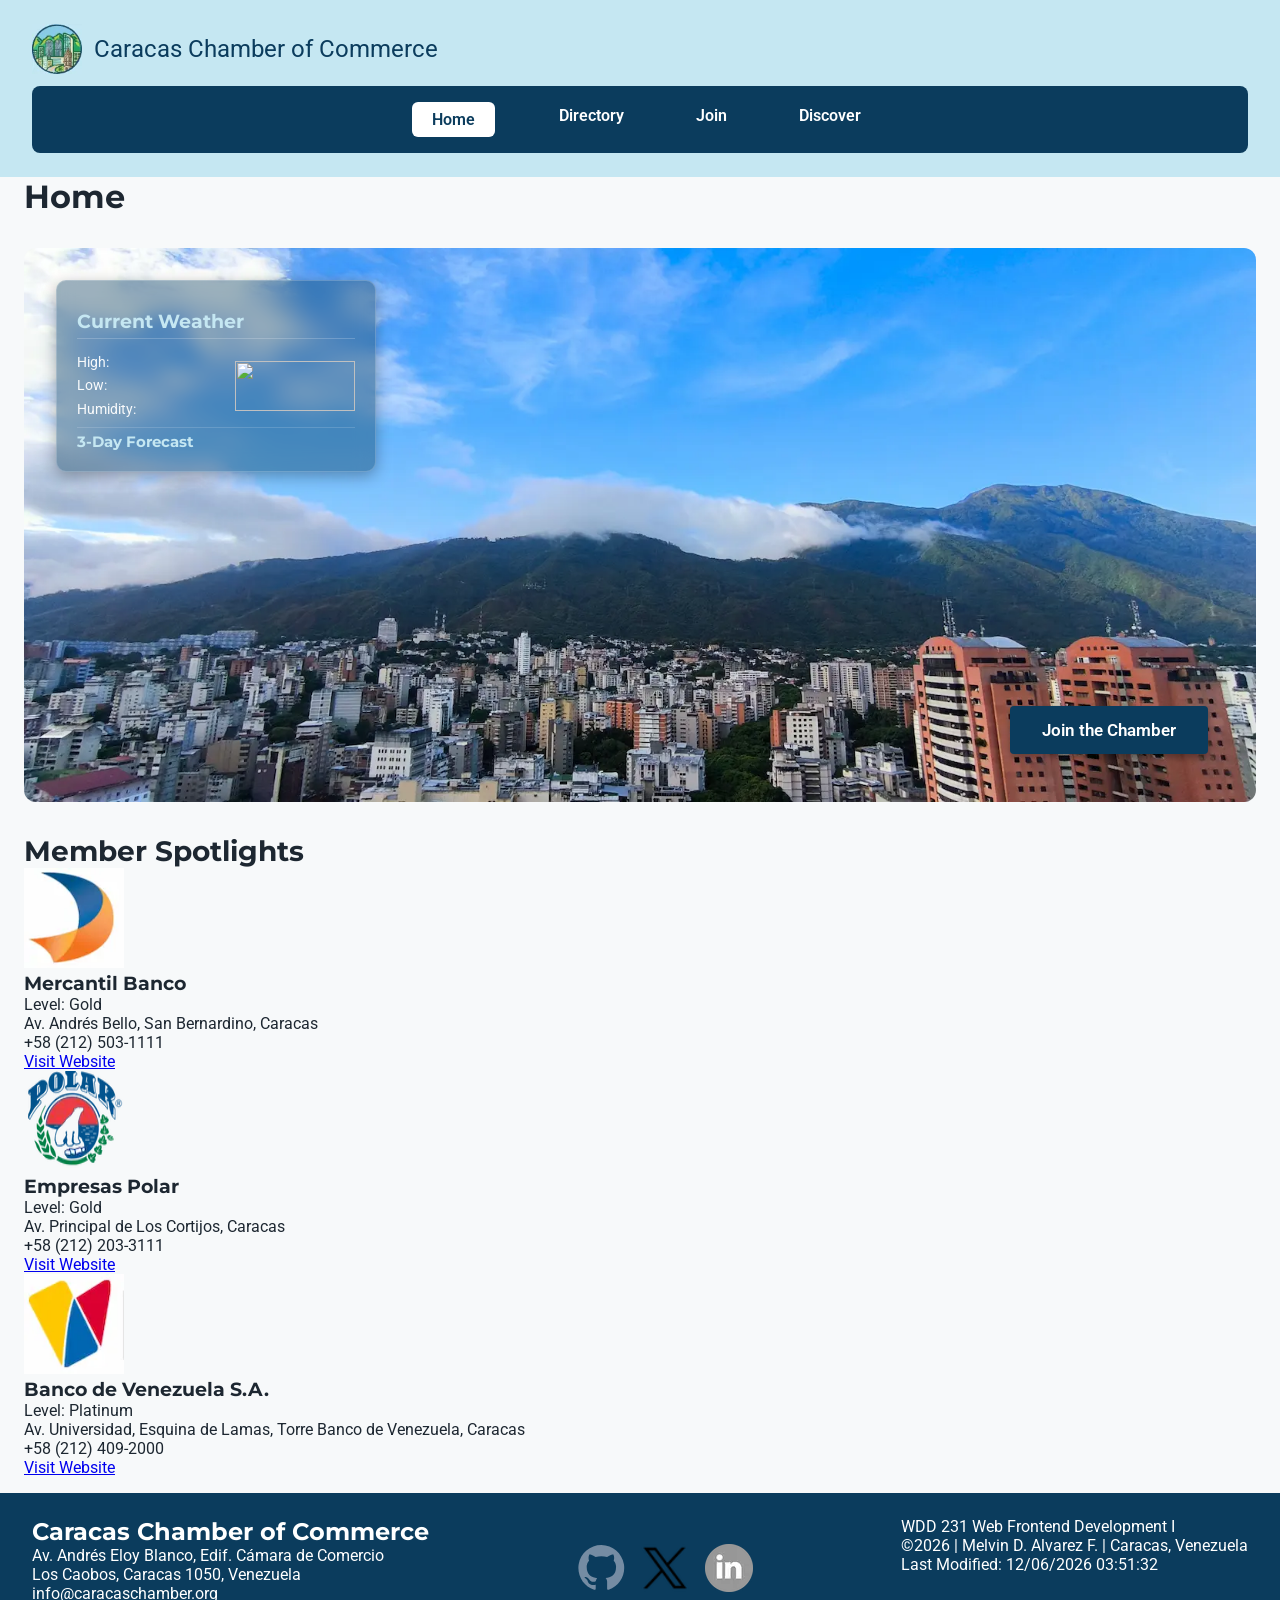
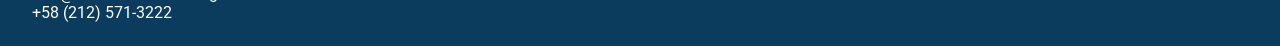
==== chamber/index.html @ e519d5f8 "Creating Members Spotlight." ====
<!DOCTYPE html>
<html lang="en">
<head>
  <meta charset="UTF-8">
  <meta name="viewport" content="width=device-width, initial-scale=1.0">
  <title>Caracas Chamber of Commerce - Home | Caracas, Venezuela</title>
  <meta name="description" content="Home page of the Caracas Chamber of Commerce.">
  <meta name="author" content="Melvin David Alvarez Fernandez">
  <link rel="stylesheet" href="styles/styles.css">
  <link rel="stylesheet" href="styles/styles-large.css">
  <link rel="preconnect" href="https://fonts.googleapis.com">
  <link rel="preconnect" href="https://fonts.gstatic.com" crossorigin>
  <link href="https://fonts.googleapis.com/css2?family=Montserrat:wght@400;600;700&family=Roboto:wght@400;500&display=swap" rel="stylesheet">
  <link rel="icon" type="image/svg+xml" href="images/favicon.webp">
  <script src="scripts/getdates.js" defer></script>
  <script src="scripts/navigation.js" defer></script>
  <script src="scripts/weather.js" defer></script>
  <script src="scripts/spotlights.js" defer></script>
  <meta property="og:title" content="Caracas Chamber of Commerce - Home">
  <meta property="og:type" content="website">
  <meta property="og:image" content="https://melnekoman.github.io/wdd231/chamber/images/caracas-og.jpg">
  <meta property="og:image:alt" content="Reference logo of the Caracas Chamber of Commerce">
  <meta property="og:url" content="https://melnekoman.github.io/wdd231/chamber/index.html">
  <meta property="og:description" content="Welcome to the Caracas Chamber of Commerce home page.">
</head>
<body>
  <header>
    <div class="header-logo">
      <img src="images/favicon.webp" alt="Caracas Chamber Logo" width="50" height="50">
      <p class="site-title">Caracas Chamber of Commerce</p>
    </div>
    <div class="header-controls">
      <button id="hamburger-menu" aria-label="Toggle Navigation Menu"></button>
    </div>
    <nav id="primary-nav">
      <ul>
        <li><a href="index.html" class="active">Home</a></li>
        <li><a href="directory.html">Directory</a></li>
        <li><a href="join.html">Join</a></li>
        <li><a href="discover.html">Discover</a></li>
      </ul>
    </nav>
  </header>

  <main>
    <h1>Home</h1>
    <section class="hero">
      <picture>
        <source media="(max-width: 768px)" srcset="images/hero-mobile.webp">
        <img src="images/hero-desktop.webp" alt="Panoramic view of Caracas city" width="1600" height="720" loading="eager" fetchpriority="high">
      </picture>

      <div class="weather-card">
        <h2>Current Weather</h2>
        <div class="weather-main-info">
          <p class="weather-temp-desc"><span id="current-temp"></span> <span id="weather-desc"></span></p>
          
          <div class="weather-row">
            <div class="weather-details">
              <p>High: <span id="high-temp"></span></p>
              <p>Low: <span id="low-temp"></span></p>
              <p>Humidity: <span id="humidity"></span></p>
            </div>
            <img id="weather-icon" src="" alt="" width="48" height="48">
          </div>
        </div>
        <div class="forecast">
          <h3>3-Day Forecast</h3>
          <div id="forecast-container"></div>
        </div>
      </div>

      <a href="join.html" class="cta-button">Join the Chamber</a>
    </section>

    <section class="spotlights-section">
      <h2>Member Spotlights</h2>
      <div id="spotlights"></div>
    </section>
  </main>

  <footer>
    <div class="footer-info">
      <h2>Caracas Chamber of Commerce</h2>
      <p>Av. Andrés Eloy Blanco, Edif. Cámara de Comercio</p>
      <p>Los Caobos, Caracas 1050, Venezuela</p>
      <p>info@caracaschamber.org</p>
      <p>+58 (212) 571-3222</p>
    </div>
    <div class="footer-social">
      <a href="https://melnekoman.github.io/wdd231" target="_blank" aria-label="GitHub"><img src="images/github.svg" alt="GitHub"></a>
      <a href="https://x.com/melnekoman" target="_blank" aria-label="X"><img src="images/xlogo.webp" alt="Twitter/X"></a>
      <a href="https://www.linkedin.com/in/melnekoman" target="_blank" aria-label="LinkedIn"><img src="images/linkedin.webp" alt="LinkedIn"></a>
    </div>
    <div class="footer-meta">
      <p>WDD 231 Web Frontend Development I</p>
      <p>
      &copy;<span id="currentyear"></span> | Melvin D. Alvarez F. | Caracas, Venezuela
      </p>
    <p id="lastModified"></p>
    </div>
  </footer>
</body>
</html>
---- chamber/styles/styles.css ----
:root {
  --primary-color: #0b3c5d;
  --secondary-color: #328cc1;
  --accent-color: #c5e7f2;
  --background-color: #f7f9fa;
  --card-background: #ffffff;
  --text-color: #1d2731;
  --border-color: #d1d5db;
  --heading-font: 'Montserrat', sans-serif;
  --body-font: 'Roboto', sans-serif;
}

* {
  margin: 0;
  padding: 0;
  box-sizing: border-box;
}

body {
  font-family: var(--body-font);
  background-color: var(--background-color);
  color: var(--text-color);
}

h1, h2, h3 {
  font-family: var(--heading-font);
}

.site-title {
  font-size: 1.5rem;
}

header {
  background-color: var(--accent-color);
  color: var(--primary-color);
  padding: 1rem;
  display: flex;
  flex-wrap: wrap;
  align-items: center;
  justify-content: space-between;
  width: 100%;
  position: relative;
}

.header-logo {
  display: flex;
  align-items: center;
  gap: 0.75rem;
}

.header-logo h1 {
  font-size: 1.1rem;
  margin: 0;
  color: var(--primary-color);
}

#hamburger-menu {
  background: var(--card-background);
  border: 1px solid var(--border-color);
  color: var(--primary-color);
  font-size: 1.5rem;
  cursor: pointer;
  padding: 0.25rem 0.5rem;
  position: absolute;
  top: 1rem;
  right: 1rem;
  border-radius: 5px;
  box-shadow: 0 2px 5px rgba(0, 0, 0, 0.1);
  transition: background-color 0.3s ease, transform 0.2s ease;
}

#hamburger-menu:hover {
  background-color: var(--accent-color);
}

#hamburger-menu::before {
  content: "☰";
}

#hamburger-menu.open::before {
  content: "❌";
}

nav {
  display: none;
  flex-direction: column;
  width: 100%;
  background-color: var(--primary-color);
  margin-top: 0.75rem;
  border-radius: 8px;
  overflow: hidden;
}

nav.open {
  display: flex;
}

nav ul {
  list-style: none;
  padding: 0;
  margin: 0;
  width: 100%;
}

nav li a {
  display: block;
  color: var(--card-background);
  text-decoration: none;
  padding: 0.85rem 1rem;
  text-align: center;
  font-weight: 600;
  border-top: 1px solid rgba(255, 255, 255, 0.1);
  transition: background-color 0.3s ease, color 0.3s ease;
}

nav li a.active, 
nav li a:hover {
  background-color: var(--secondary-color);
  color: var(--card-background);
  margin: 0.25rem 0.75rem;
  border-radius: 6px;
}

main {
  padding: 1rem;
  max-width: 1200px;
  margin: 0 auto;
}

main h2 {
  font-size: 1.75rem;
  margin-top: 0.5rem;
}

.view-toggle {
  display: flex;
  justify-content: center;
  gap: 0.5rem;
  margin-bottom: 1.5rem;
  margin-top: 1rem;
}

.view-toggle button {
  padding: 0.5rem 1.5rem;
  font-size: 1rem;
  font-weight: bold;
  border: 1px solid var(--primary-color);
  background-color: var(--card-background);
  color: var(--primary-color);
  cursor: pointer;
  border-radius: 4px;
}

.view-toggle button.active-view {
  background-color: var(--primary-color);
  color: var(--card-background);
}

.grid-layout {
  display: grid;
  grid-template-columns: 1fr;
  gap: 1rem;
}

.grid-layout .member-card {
  background-color: var(--card-background);
  border: 1px solid var(--border-color);
  border-radius: 8px;
  padding: 1rem;
  display: flex;
  flex-direction: column;
  align-items: center;
  text-align: center;
}

.grid-layout .member-header {
  width: 100%;
  background-color: var(--accent-color);
  padding: 0.5rem;
  border-radius: 4px;
  margin-bottom: 1rem;
}

.grid-layout .member-header h3 {
  margin: 0;
  color: var(--primary-color);
}

.grid-layout .member-header p {
  margin: 0.25rem 0 0 0;
  font-size: 0.85rem;
  font-style: italic;
}

.grid-layout .member-body {
  display: flex;
  flex-direction: column;
  align-items: center;
  gap: 1rem;
  width: 100%;
}

.grid-layout .member-body img {
  width: 100px;
  height: 100px;
  object-fit: contain;
}

.grid-layout .member-details {
  font-size: 0.9rem;
  line-height: 1.4;
}

.list-layout {
  display: flex;
  flex-direction: column;
  gap: 0.5rem;
}

.list-layout .member-card {
  background-color: var(--card-background);
  border: 1px solid var(--border-color);
  padding: 0.75rem 1rem;
  display: grid;
  grid-template-columns: 1fr;
  gap: 0.25rem;
}

.list-layout .member-card img, 
.list-layout .member-header p {
  display: none;
}

.list-layout .member-header h3 {
  margin: 0 0 0.25rem 0;
  font-size: 1.1rem;
  color: var(--primary-color);
}

.hero {
  position: relative;
  width: 100%;
  max-height: 70vh;
  overflow: hidden;
  display: flex;
  justify-content: center;
  align-items: center;
}

.hero picture {
  width: 100%;
  height: 100%;
}

.hero img {
  width: 100%;
  height: auto;
  max-height: 70vh;
  object-fit: cover;
  display: block;
}

.hero .weather-card {
  position: absolute;
  top: 0.75rem;
  left: 0.75rem;
  right: 0.75rem;
  background: rgba(11, 60, 93, 0.4);
  backdrop-filter: blur(8px);
  -webkit-backdrop-filter: blur(8px);
  border: 1px solid rgba(255, 255, 255, 0.2);
  border-radius: 8px;
  padding: 0.75rem;
  color: var(--card-background);
  box-shadow: 0 4px 10px rgba(0, 0, 0, 0.3);
}

.hero .weather-card h2 {
  font-size: 0.95rem;
  margin-bottom: 0.3rem;
  border-bottom: 1px solid rgba(255, 255, 255, 0.2);
  padding-bottom: 0.2rem;
  color: var(--accent-color);
}

.weather-main-info {
  display: flex;
  flex-direction: column;
  gap: 0.3rem;
}

.weather-temp-desc {
  font-size: 0.95rem;
  font-weight: 600;
  margin: 0;
  color: #ffffff;
}

.weather-row {
  display: flex;
  justify-content: space-between;
  align-items: center;
}

.weather-details {
  display: flex;
  flex-direction: column;
  gap: 0.1rem;
}

.weather-details p {
  margin: 0;
  font-size: 1rem;
  opacity: 0.95;
}

#weather-icon {
  width: 120px;
  height: 50px;
  margin: 0;
}

.forecast h3 {
  font-size: 0.95rem;
  margin-top: 0.4rem;
  border-top: 1px solid rgba(255, 255, 255, 0.15);
  padding-top: 0.25rem;
  color: var(--accent-color);
}

#forecast-container p {
  font-size: 1rem;
  margin: 0.10rem 0;
}

.hero .cta-button {
  position: absolute;
  bottom: 0.75rem;
  left: 50%;
  transform: translateX(-50%);
  padding: 0.5rem 1rem;
  font-size: 0.85rem;
  white-space: nowrap;
}

.cta-button {
  position: absolute;
  bottom: 2rem;
  background-color: var(--primary-color);
  color:var(--card-background);
  padding: 0.8rem 1.5rem;
  border-radius: 4px;
  font-weight: 600;
  text-decoration: none;
  box-shadow: 0 4px 6px rgba(0, 0, 0, 0.3);
  transition: background-color 0.3s ease;
}

.cta-button:hover {
  background-color: var(--primary-color);
}

footer {
  min-height: auto;
  background-color: var(--primary-color);
  color: var(--card-background);
  padding: 1.25rem 1rem;
  display: flex;
  flex-direction: column;
  gap: 1rem;
  text-align: center;
}

.footer-social {
  display: flex;
  justify-content: center;
  gap: 1rem;
}

.footer-social img {
  width: 48px;
  height: 48px;
}
---- chamber/styles/styles-large.css ----
@media screen and (min-width: 64em) {

  main {
    max-width: 100%;
    margin: 0 auto;
    padding: 0 1.5rem;
  }

  header {
    display: flex;
    justify-content: space-between;
    align-items: center;
    padding: 1.5rem 2rem;
  }

  #hamburger-menu {
    display: none;
  }

  nav {
    display: block;
    width: 100%;
    background-color: var(--primary-color);
  }

  nav ul {
    display: flex;
    justify-content: center;
    gap: 2rem;
    margin: 0;
    padding: 0.75rem 0;
  }

  nav li a {
    border-top: none;
    border-radius: 4px;
    padding: 0.5rem 1.25rem;
    color: var(--card-background);
  }

  nav li a.active, nav li a:hover {
    background-color: var(--card-background);
    color: var(--primary-color);
    margin: 0.25rem 0.75rem;
    border-radius: 6px;
}

  .hero {
    position: relative;
    width: 100%;
    max-width: 100%;
    margin: 2rem auto;
    border-radius: 12px;
    overflow: hidden;
    max-height: 75vh;
  }
  
  .hero picture, .hero img {
    width: 100%;
    height: 100%;
    object-fit: cover;
    max-height: 75vh;
  }

  .hero .weather-card {
    position: absolute;
    top: 2rem;
    left: 2rem;
    right: auto;
    background: rgba(11, 60, 93, 0.4);
    backdrop-filter: blur(10px);
    -webkit-backdrop-filter: blur(10px);
    border: 1px solid rgba(255, 255, 255, 0.2);
    border-radius: 10px;
    padding: 1.25rem;
    color: var(--card-background);
    width: 320px;
    box-shadow: 0 4px 15px rgba(0, 0, 0, 0.3);
  }

  .hero .weather-card h2 {
    font-size: 1.2rem;
    margin-bottom: 0.5rem;
    border-bottom: 1px solid rgba(255, 255, 255, 0.2);
    padding-bottom: 0.3rem;
    color: var(--accent-color);
  }

  .weather-content {
    display: flex;
    align-items: center;
    gap: 1rem;
  }

  .weather-details p {
    margin: 0.15rem 0;
    font-size: 0.9rem;
  }

  #current-temp {
    font-size: 1.5rem;
    font-weight: bold;
  }

  .hero .cta-button {
    bottom: 3rem;
    right: 3rem;
    left: auto;
    transform: none;
    padding: 0.9rem 2rem;
    font-size: 1.05rem;
  }
  
  .cta-button {
    bottom: 3rem;
    padding: 1rem 2rem;
    font-size: 1.1rem;
  }

  .grid-layout {
    grid-template-columns: repeat(3, 1fr);
  }

  .grid-layout .member-body {
    flex-direction: row;
    text-align: left;
  }

  .list-layout .member-card {
    grid-template-columns: 2fr 3fr 2fr 2fr;
    align-items: center;
  }

  .home-content-container {
    max-width: 1200px;
    margin: 0 auto;
    padding: 0 1.5rem;
  }

  footer {
    flex-direction: row;
    justify-content: space-between;
    text-align: left;
    padding: 1.5rem 2rem;
    margin-top: 1rem;
  }

  .footer-social {
    align-items: center;
  }
}
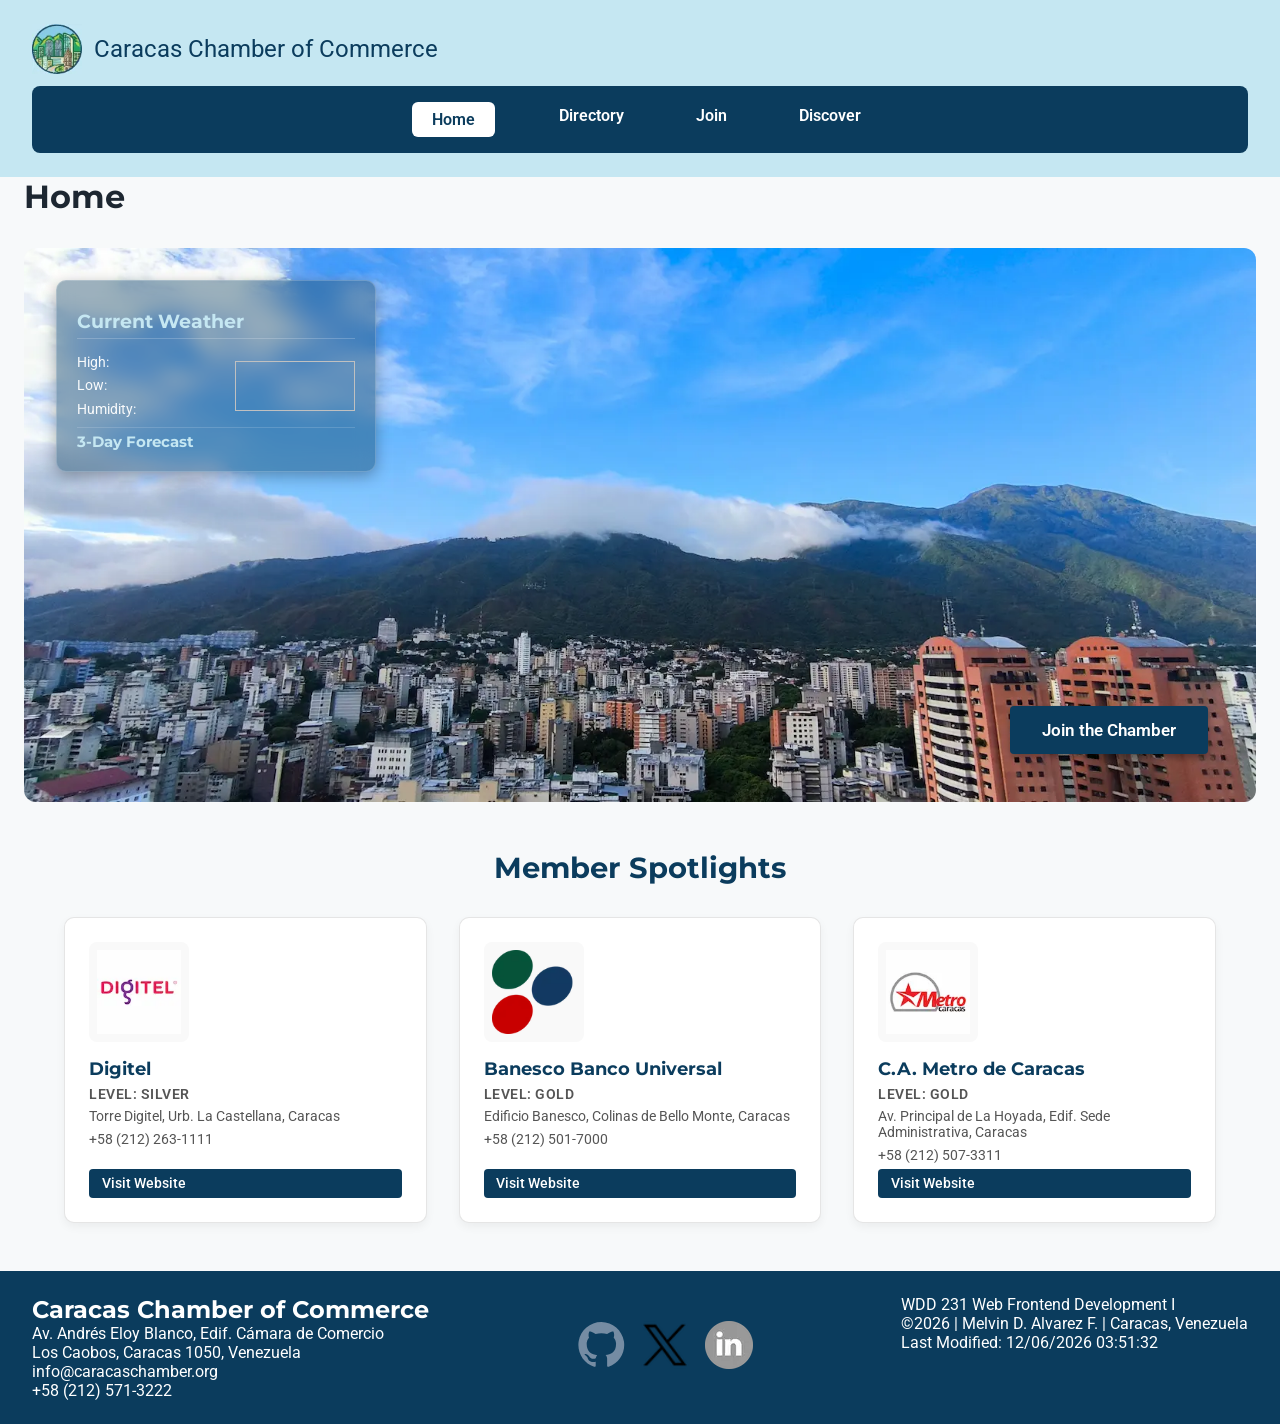
==== commit 1ca7d882: "Minimal changes" ====
--- a/chamber/index.html
+++ b/chamber/index.html
@@ -61,7 +61,7 @@
               <p>Low: <span id="low-temp"></span></p>
               <p>Humidity: <span id="humidity"></span></p>
             </div>
-            <img id="weather-icon" src="" alt="" width="48" height="48">
+            <img id="weather-icon" width="48" height="48">
           </div>
         </div>
         <div class="forecast">
--- a/chamber/styles/styles.css
+++ b/chamber/styles/styles.css
@@ -333,6 +333,98 @@
   margin: 0.10rem 0;
 }
 
+.spotlights-section {
+  margin: 2rem 1rem;
+  padding: 1rem 0;
+}
+
+.spotlights-section h2 {
+  text-align: center;
+  font-size: 1.4rem;
+  color: var(--primary-color);
+  margin-bottom: 1.25rem;
+}
+
+#spotlights {
+  display: flex;
+  flex-direction: column;
+  gap: 1.25rem;
+}
+
+.spotlight-card {
+  background: var(--card-background);
+  border: 1px solid rgba(0, 0, 0, 0.1);
+  border-radius: 10px;
+  padding: 1.25rem;
+  box-shadow: 0 4px 10px rgba(0, 0, 0, 0.05);
+  display: flex;
+  flex-direction: column;
+  align-items: center;
+  text-align: center;
+  transition: transform 0.2s ease, box-shadow 0.2s ease;
+}
+
+.spotlight-card:hover {
+  transform: translateY(-3px);
+  box-shadow: 0 6px 15px rgba(0, 0, 0, 0.1);
+}
+
+.spotlight-card img {
+  width: 90px;
+  height: 90px;
+  object-fit: contain;
+  margin-bottom: 1rem;
+  padding: 0.5rem;
+  background: #f9f9f9;
+  border-radius: 8px;
+}
+
+/* Card Info */
+.spotlight-info {
+  display: flex;
+  flex-direction: column;
+  gap: 0.4rem;
+  width: 100%;
+}
+
+.spotlight-info h3 {
+  font-size: 1.1rem;
+  color: var(--primary-color);
+  margin: 0;
+}
+
+.membership-badge {
+  font-size: 0.8rem;
+  font-weight: 600;
+  color: var(--accent-color);
+  text-transform: uppercase;
+  letter-spacing: 0.5px;
+  margin: 0;
+}
+
+.spotlight-info p {
+  font-size: 0.85rem;
+  color: #555;
+  margin: 0;
+}
+
+.spotlight-info a {
+  margin-top: 0.5rem;
+  display: inline-block;
+  padding: 0.4rem 0.8rem;
+  background-color: var(--primary-color);
+  color: var(--card-background);
+  border-radius: 4px;
+  text-decoration: none;
+  font-size: 0.85rem;
+  font-weight: 500;
+  transition: background-color 0.2s ease;
+}
+
+.spotlight-info a:hover {
+  background-color: var(--accent-color);
+}
+
 .hero .cta-button {
   position: absolute;
   bottom: 0.75rem;
--- a/chamber/styles/styles-large.css
+++ b/chamber/styles/styles-large.css
@@ -43,7 +43,7 @@
     color: var(--primary-color);
     margin: 0.25rem 0.75rem;
     border-radius: 6px;
-}
+  }
 
   .hero {
     position: relative;
@@ -137,6 +137,47 @@
     padding: 0 1.5rem;
   }
 
+  .spotlights-section {
+    max-width: 1200px;
+    margin: 3rem auto;
+    padding: 0 1.5rem;
+  }
+
+  .spotlights-section h2 {
+    font-size: 1.8rem;
+    margin-bottom: 2rem;
+  }
+
+
+  #spotlights {
+    display: grid;
+    grid-template-columns: repeat(3, 1fr);
+    gap: 2rem;
+  }
+
+  .spotlight-card {
+    display: flex;
+    flex-direction: column;
+    align-items: flex-start;
+    text-align: left;
+    padding: 1.5rem;
+  }
+
+  .spotlight-info {
+  display: flex;
+  flex-direction: column;
+  flex-grow: 1;
+}
+
+.spotlight-info a {
+  margin-top: auto;
+}
+
+  .spotlight-card img {
+    width: 100px;
+    height: 100px;
+  }
+
   footer {
     flex-direction: row;
     justify-content: space-between;
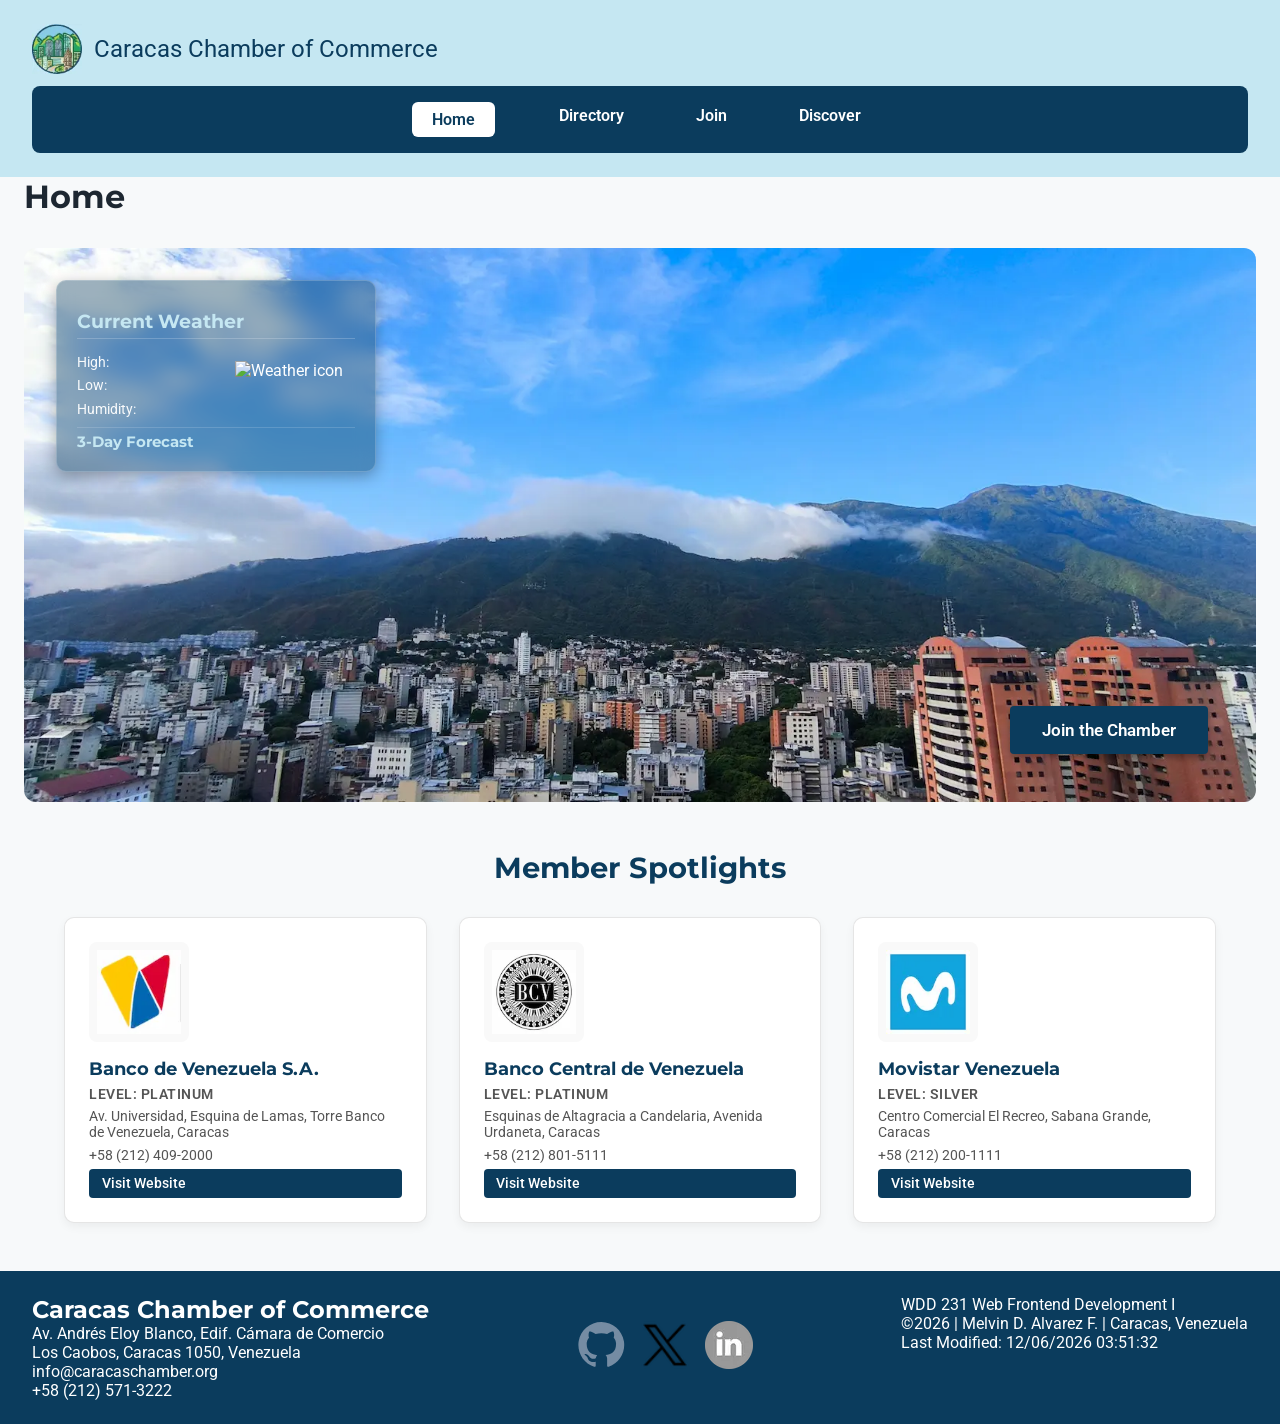
==== commit cc2e15e7: "Minimal changes" ====
--- a/chamber/index.html
+++ b/chamber/index.html
@@ -61,7 +61,7 @@
               <p>Low: <span id="low-temp"></span></p>
               <p>Humidity: <span id="humidity"></span></p>
             </div>
-            <img id="weather-icon" width="48" height="48">
+            <img id="weather-icon" src="" alt="Weather icon" width="48" height="48">
           </div>
         </div>
         <div class="forecast">
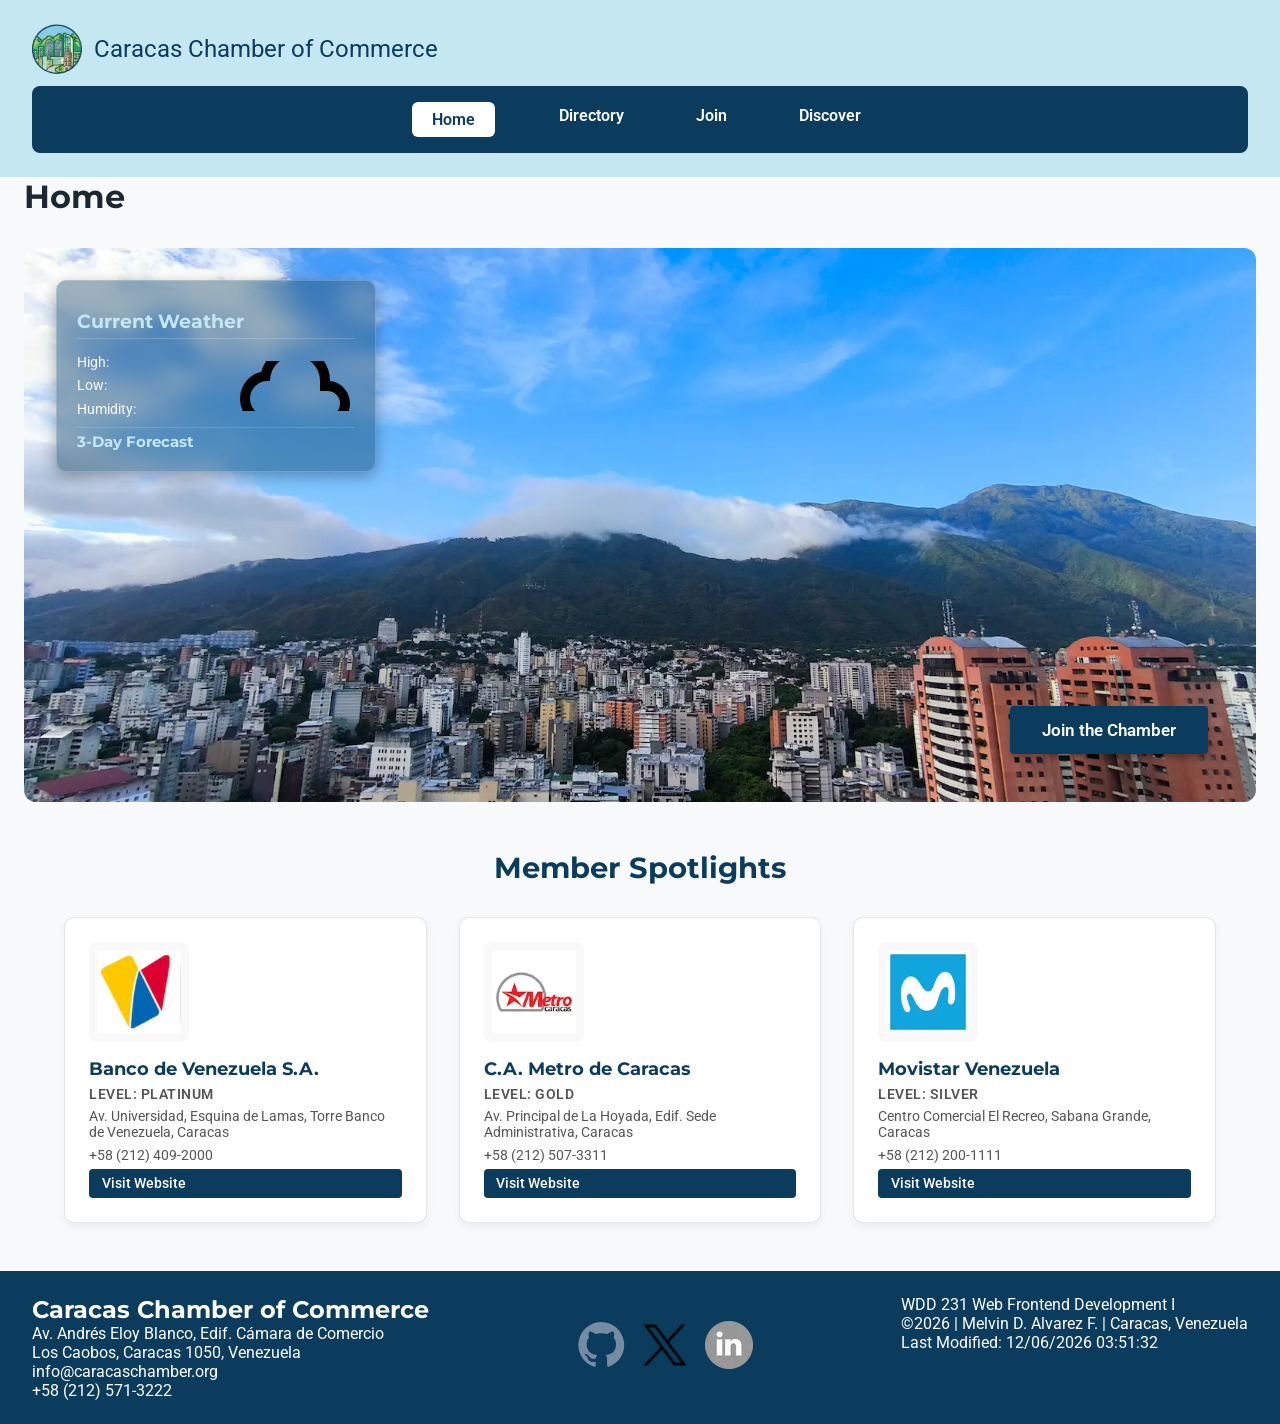
==== commit 1acb4072: "Minimal changes: Adding a backup icon since the W3 Validator reports errors due to an empty 'src' at" ====
--- a/chamber/index.html
+++ b/chamber/index.html
@@ -61,7 +61,7 @@
               <p>Low: <span id="low-temp"></span></p>
               <p>Humidity: <span id="humidity"></span></p>
             </div>
-            <img id="weather-icon" src="" alt="Weather icon" width="48" height="48">
+            <img id="weather-icon" src="images/weather-icon.svg" alt="Weather icon" width="48" height="48">
           </div>
         </div>
         <div class="forecast">
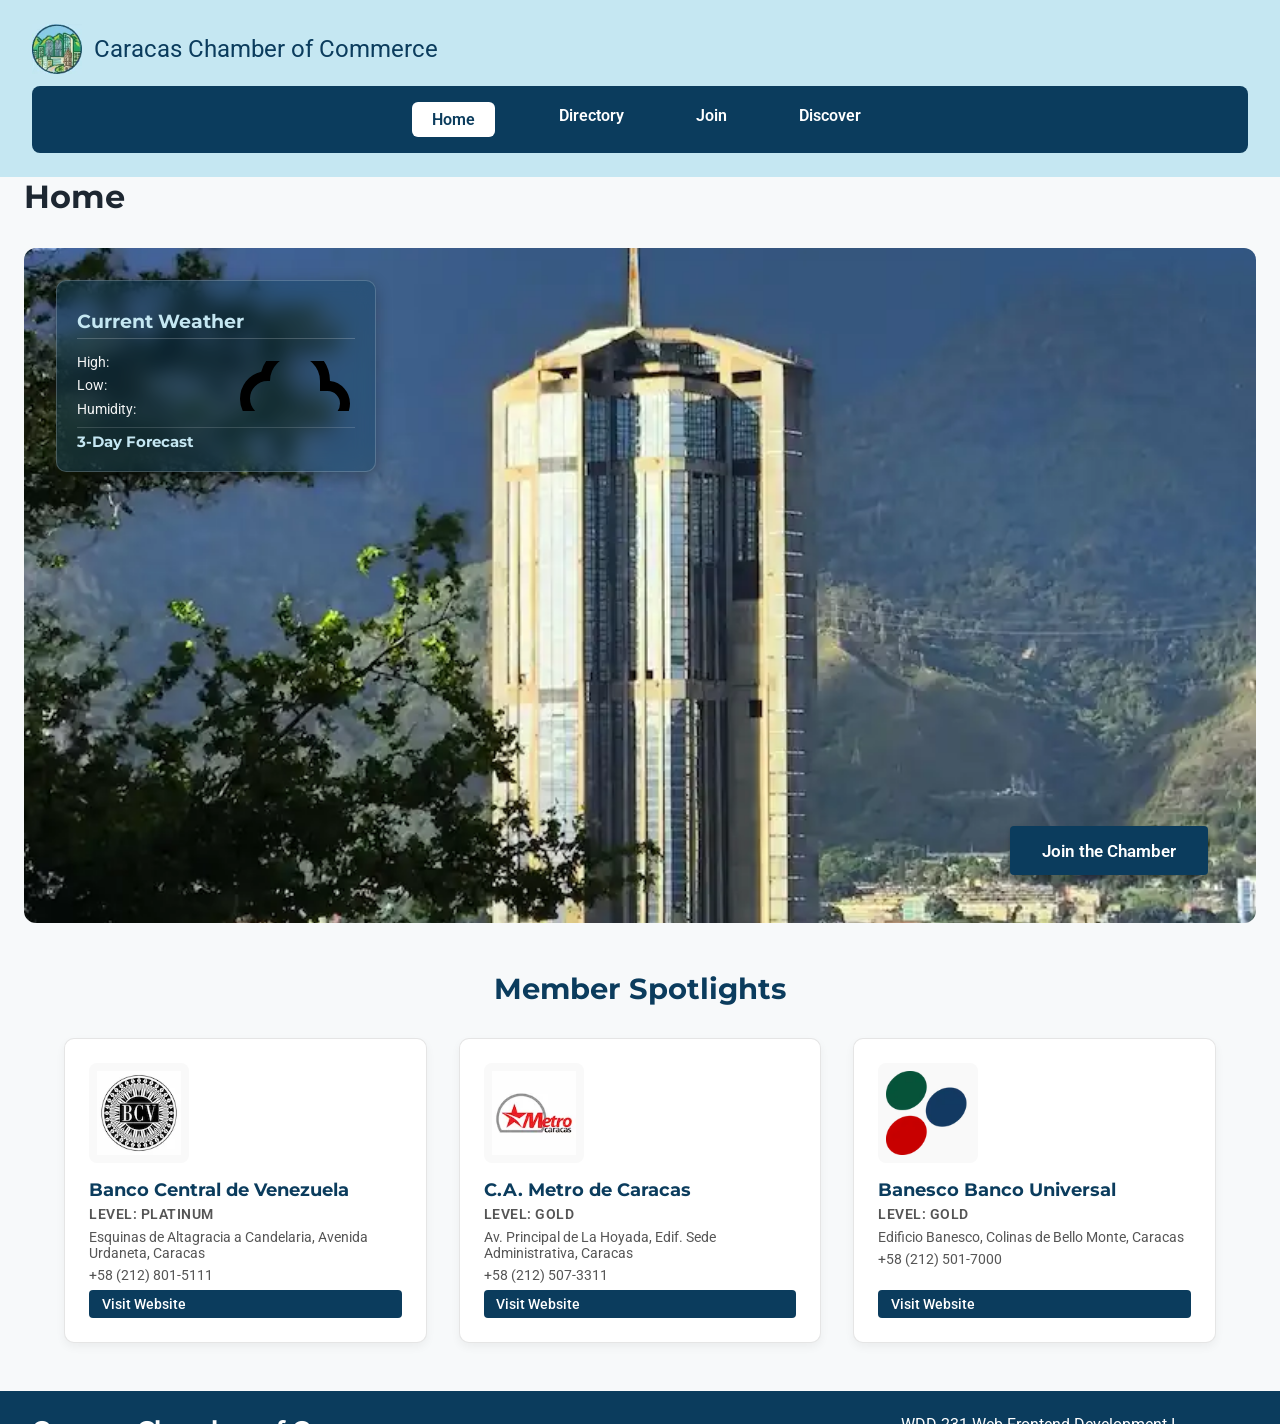
==== commit 2821647e: "Minimal changes: Editing alt" ====
--- a/chamber/index.html
+++ b/chamber/index.html
@@ -61,7 +61,7 @@
               <p>Low: <span id="low-temp"></span></p>
               <p>Humidity: <span id="humidity"></span></p>
             </div>
-            <img id="weather-icon" src="images/weather-icon.svg" alt="Weather icon" width="48" height="48">
+            <img id="weather-icon" src="images/weather-icon.svg" alt="An icon displaying the weather logo" width="48" height="48">
           </div>
         </div>
         <div class="forecast">
@@ -88,9 +88,9 @@
       <p>+58 (212) 571-3222</p>
     </div>
     <div class="footer-social">
-      <a href="https://melnekoman.github.io/wdd231" target="_blank" aria-label="GitHub"><img src="images/github.svg" alt="GitHub"></a>
-      <a href="https://x.com/melnekoman" target="_blank" aria-label="X"><img src="images/xlogo.webp" alt="Twitter/X"></a>
-      <a href="https://www.linkedin.com/in/melnekoman" target="_blank" aria-label="LinkedIn"><img src="images/linkedin.webp" alt="LinkedIn"></a>
+      <a href="https://melnekoman.github.io/wdd231" target="_blank" aria-label="GitHub"><img src="images/github.svg" alt="GitHub icon that links to the page creator's repository"></a>
+      <a href="https://x.com/melnekoman" target="_blank" aria-label="X"><img src="images/xlogo.webp" alt="Twitter/X icon that links to the page creator's profile"></a>
+      <a href="https://www.linkedin.com/in/melnekoman" target="_blank" aria-label="LinkedIn"><img src="images/linkedin.webp" alt="LinkedIn icon that links to the page creator"></a>
     </div>
     <div class="footer-meta">
       <p>WDD 231 Web Frontend Development I</p>
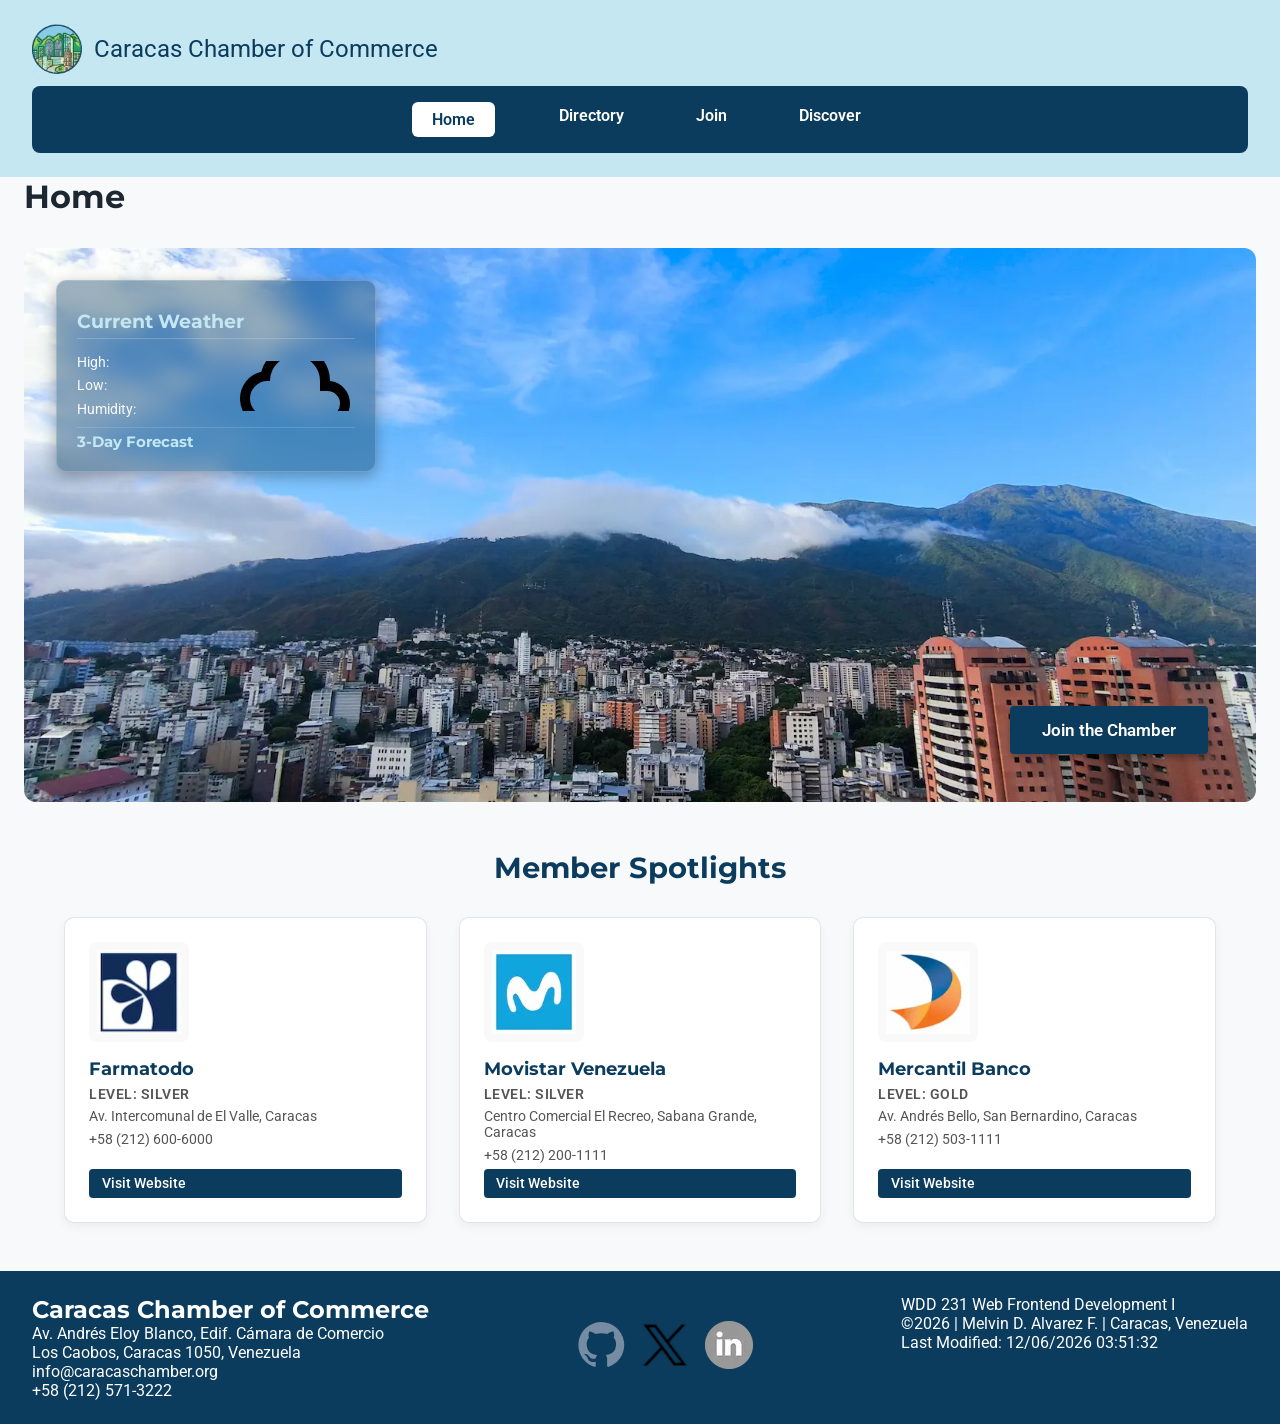
==== commit 912d187a: "Minimal changes: Alt texts and Meta Description" ====
--- a/chamber/index.html
+++ b/chamber/index.html
@@ -4,7 +4,7 @@
   <meta charset="UTF-8">
   <meta name="viewport" content="width=device-width, initial-scale=1.0">
   <title>Caracas Chamber of Commerce - Home | Caracas, Venezuela</title>
-  <meta name="description" content="Home page of the Caracas Chamber of Commerce.">
+  <meta name="description" content="Discover the Caracas Chamber of Commerce. Access our business directory, check local weather updates, and join our growing network in Caracas, Venezuela.">
   <meta name="author" content="Melvin David Alvarez Fernandez">
   <link rel="stylesheet" href="styles/styles.css">
   <link rel="stylesheet" href="styles/styles-large.css">
@@ -88,9 +88,9 @@
       <p>+58 (212) 571-3222</p>
     </div>
     <div class="footer-social">
-      <a href="https://melnekoman.github.io/wdd231" target="_blank" aria-label="GitHub"><img src="images/github.svg" alt="GitHub icon that links to the page creator's repository"></a>
-      <a href="https://x.com/melnekoman" target="_blank" aria-label="X"><img src="images/xlogo.webp" alt="Twitter/X icon that links to the page creator's profile"></a>
-      <a href="https://www.linkedin.com/in/melnekoman" target="_blank" aria-label="LinkedIn"><img src="images/linkedin.webp" alt="LinkedIn icon that links to the page creator"></a>
+      <a href="https://melnekoman.github.io/wdd231" target="_blank" aria-label="GitHub"><img src="images/github.svg" alt="Icon that links to the page creator's repository"></a>
+      <a href="https://x.com/melnekoman" target="_blank" aria-label="X"><img src="images/xlogo.webp" alt="Icon that links to the page creator's profile"></a>
+      <a href="https://www.linkedin.com/in/melnekoman" target="_blank" aria-label="LinkedIn"><img src="images/linkedin.webp" alt="Icon that links to the page creator"></a>
     </div>
     <div class="footer-meta">
       <p>WDD 231 Web Frontend Development I</p>
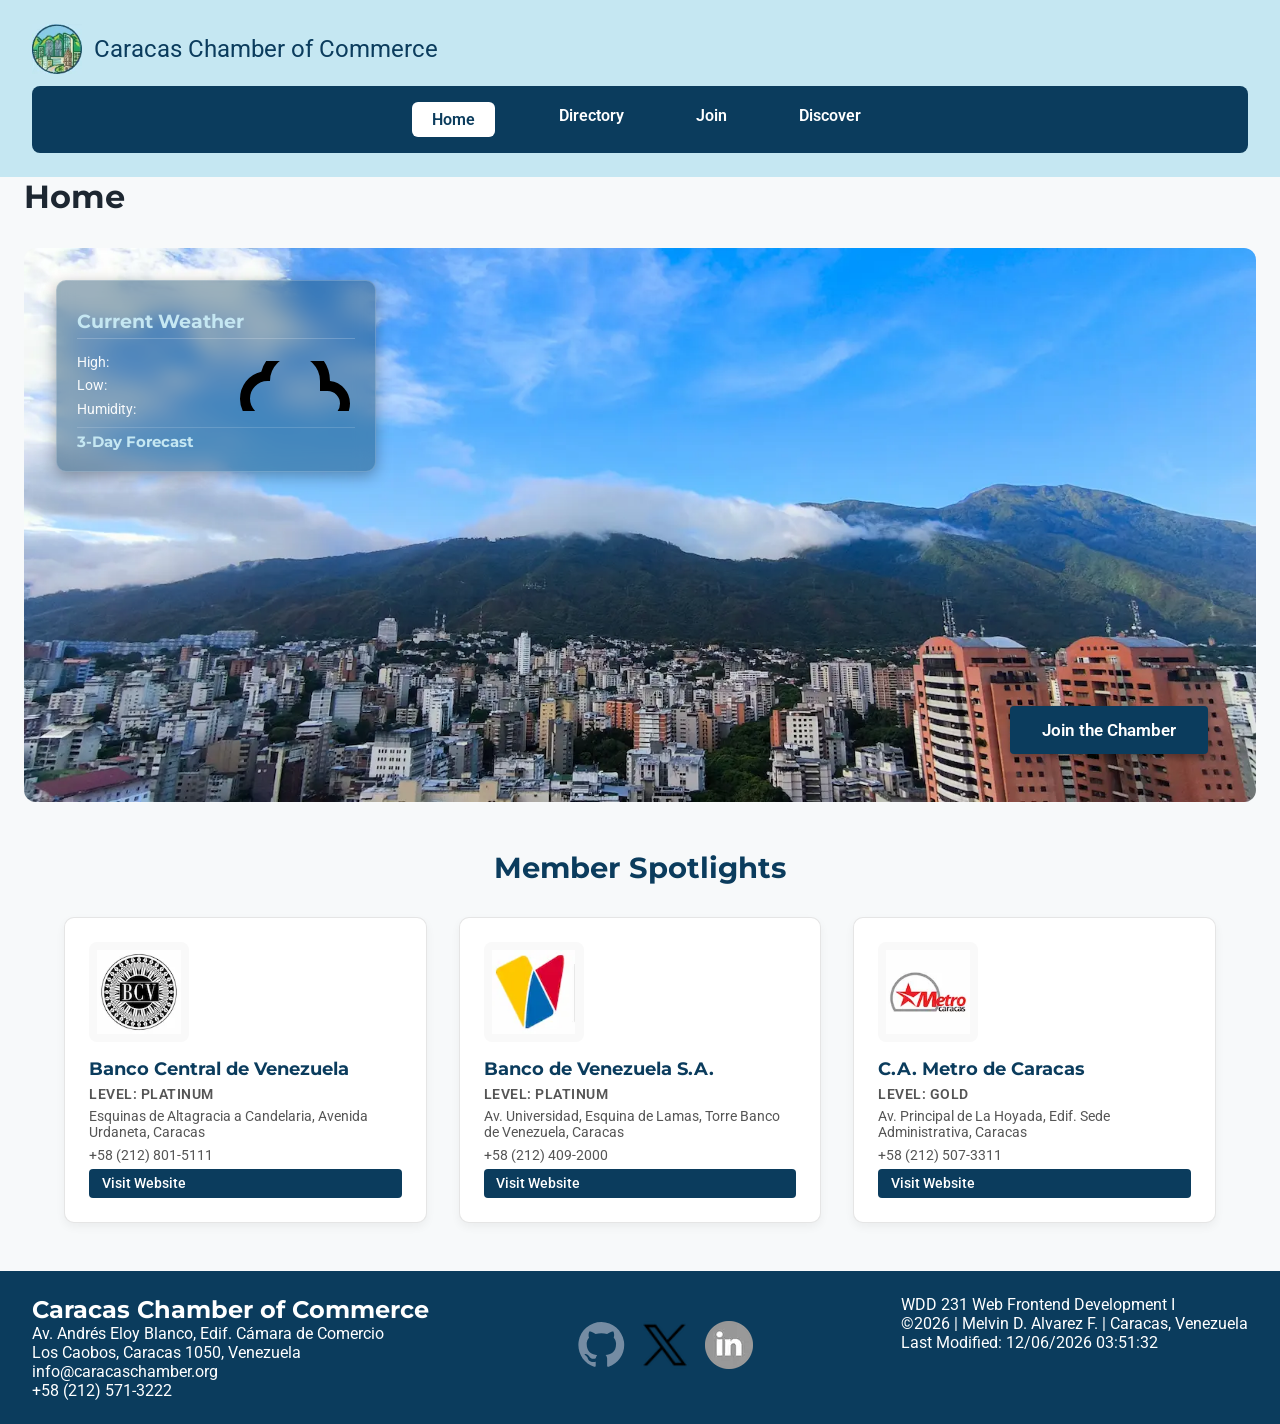
==== commit 6fbfe1fa: "Minimal changes" ====
--- a/chamber/index.html
+++ b/chamber/index.html
@@ -88,9 +88,9 @@
       <p>+58 (212) 571-3222</p>
     </div>
     <div class="footer-social">
-      <a href="https://melnekoman.github.io/wdd231" target="_blank" aria-label="GitHub"><img src="images/github.svg" alt="Icon that links to the page creator's repository"></a>
-      <a href="https://x.com/melnekoman" target="_blank" aria-label="X"><img src="images/xlogo.webp" alt="Icon that links to the page creator's profile"></a>
-      <a href="https://www.linkedin.com/in/melnekoman" target="_blank" aria-label="LinkedIn"><img src="images/linkedin.webp" alt="Icon that links to the page creator"></a>
+      <a href="https://melnekoman.github.io/wdd231" target="_blank" aria-label="GitHub"><img src="images/github.svg" alt=""></a>
+      <a href="https://x.com/melnekoman" target="_blank" aria-label="X"><img src="images/xlogo.webp" alt=""></a>
+      <a href="https://www.linkedin.com/in/melnekoman" target="_blank" aria-label="LinkedIn"><img src="images/linkedin.webp" alt=""></a>
     </div>
     <div class="footer-meta">
       <p>WDD 231 Web Frontend Development I</p>
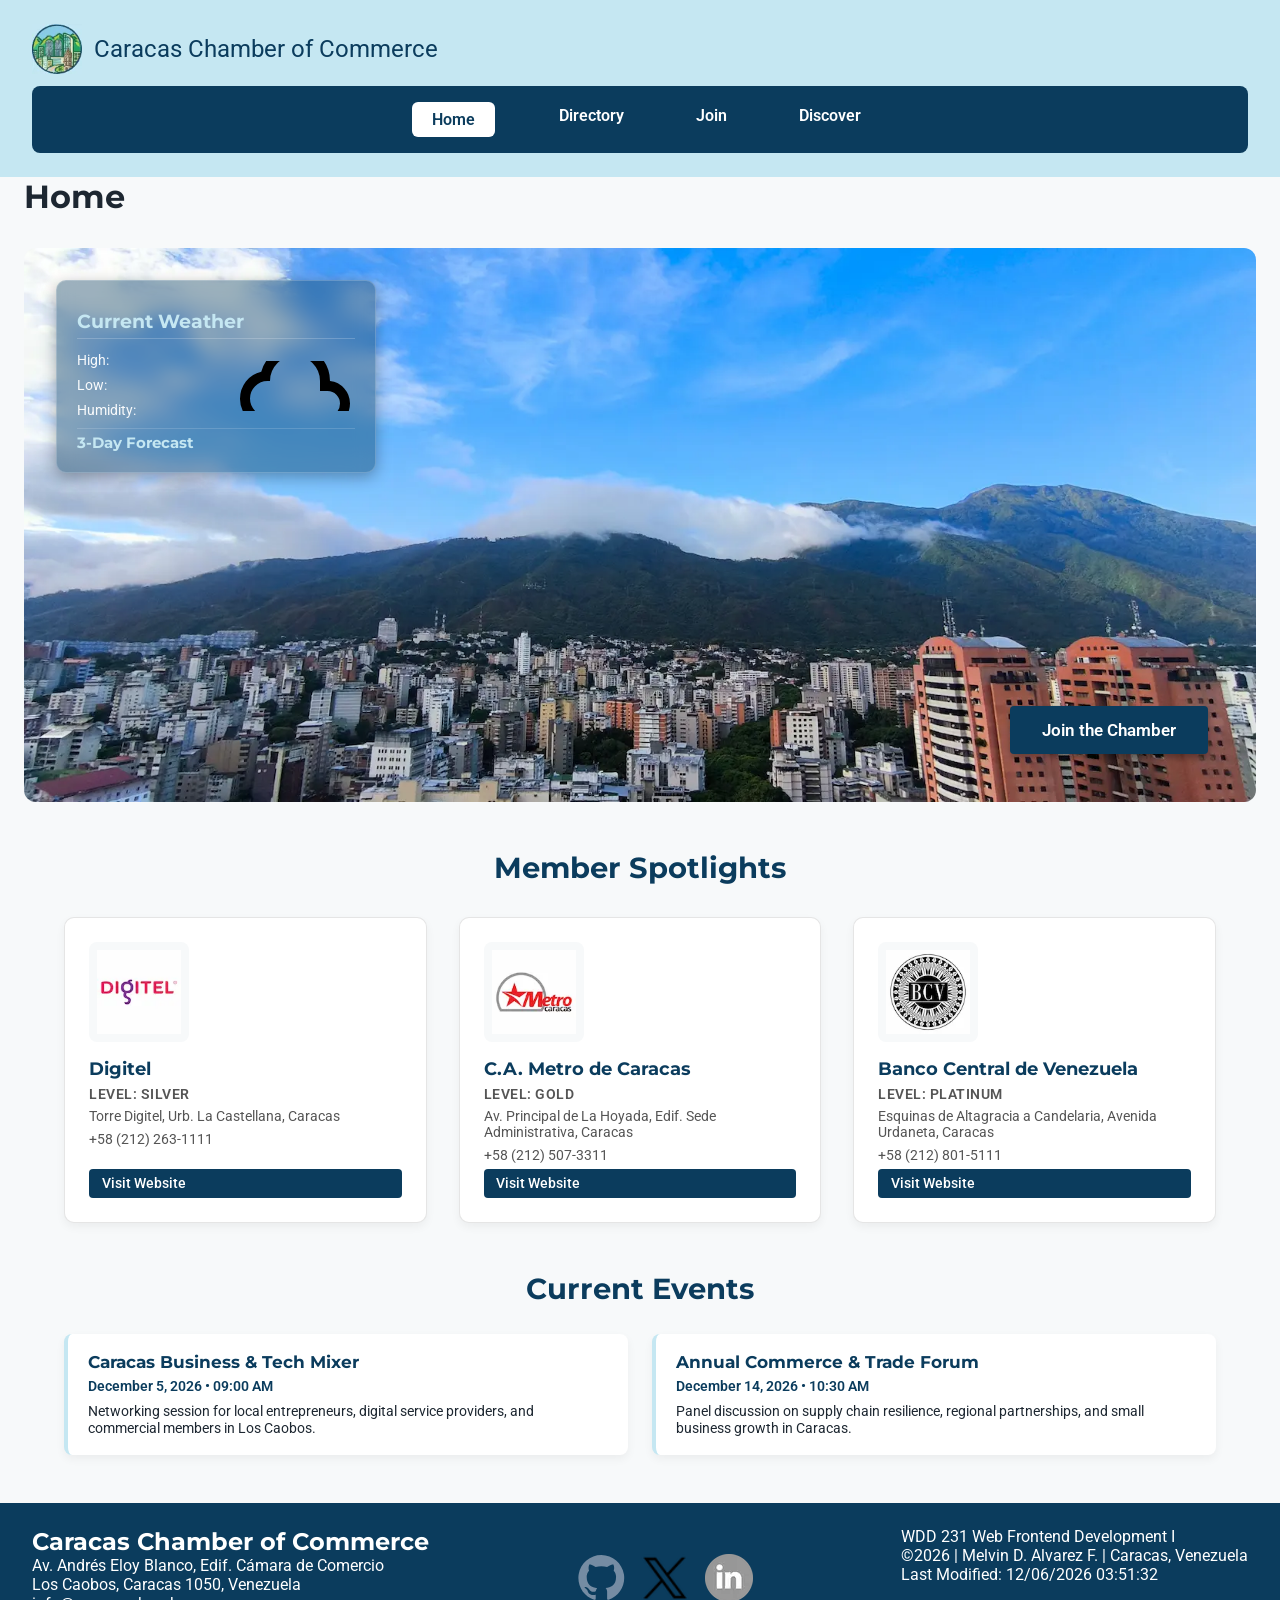
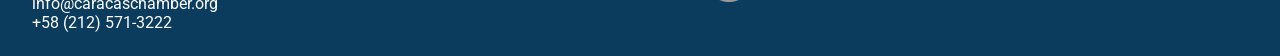
==== commit 9ef5b4fd: "Adding a Current Events and reducing CSS declarations" ====
--- a/chamber/index.html
+++ b/chamber/index.html
@@ -77,6 +77,21 @@
       <h2>Member Spotlights</h2>
       <div id="spotlights"></div>
     </section>
+    <section class="events-section">
+      <h2>Current Events</h2>
+      <div class="events-list">
+        <article class="event-card">
+          <h3>Caracas Business &amp; Tech Mixer</h3>
+          <p class="event-date">December 5, 2026 &bull; 09:00 AM</p>
+          <p>Networking session for local entrepreneurs, digital service providers, and commercial members in Los Caobos.</p>
+        </article>
+        <article class="event-card">
+          <h3>Annual Commerce &amp; Trade Forum</h3>
+          <p class="event-date">December 14, 2026 &bull; 10:30 AM</p>
+          <p>Panel discussion on supply chain resilience, regional partnerships, and small business growth in Caracas.</p>
+        </article>
+      </div>
+    </section>
   </main>
 
   <footer>
--- a/chamber/styles/styles.css
+++ b/chamber/styles/styles.css
@@ -6,6 +6,7 @@
   --card-background: #ffffff;
   --text-color: #1d2731;
   --border-color: #d1d5db;
+  --muted-text-color: #555555;
   --heading-font: 'Montserrat', sans-serif;
   --body-font: 'Roboto', sans-serif;
 }
@@ -50,7 +51,6 @@
 
 .header-logo h1 {
   font-size: 1.1rem;
-  margin: 0;
   color: var(--primary-color);
 }
 
@@ -97,8 +97,6 @@
 
 nav ul {
   list-style: none;
-  padding: 0;
-  margin: 0;
   width: 100%;
 }
 
@@ -113,10 +111,9 @@
   transition: background-color 0.3s ease, color 0.3s ease;
 }
 
-nav li a.active, 
+nav li a.active,
 nav li a:hover {
   background-color: var(--secondary-color);
-  color: var(--card-background);
   margin: 0.25rem 0.75rem;
   border-radius: 6px;
 }
@@ -136,8 +133,7 @@
   display: flex;
   justify-content: center;
   gap: 0.5rem;
-  margin-bottom: 1.5rem;
-  margin-top: 1rem;
+  margin: 1rem 0 1.5rem;
 }
 
 .view-toggle button {
@@ -182,12 +178,11 @@
 }
 
 .grid-layout .member-header h3 {
-  margin: 0;
   color: var(--primary-color);
 }
 
 .grid-layout .member-header p {
-  margin: 0.25rem 0 0 0;
+  margin-top: 0.25rem;
   font-size: 0.85rem;
   font-style: italic;
 }
@@ -226,13 +221,13 @@
   gap: 0.25rem;
 }
 
-.list-layout .member-card img, 
+.list-layout .member-card img,
 .list-layout .member-header p {
   display: none;
 }
 
 .list-layout .member-header h3 {
-  margin: 0 0 0.25rem 0;
+  margin-bottom: 0.25rem;
   font-size: 1.1rem;
   color: var(--primary-color);
 }
@@ -247,17 +242,16 @@
   align-items: center;
 }
 
-.hero picture {
-  width: 100%;
-  height: 100%;
-}
-
+.hero picture,
 .hero img {
   width: 100%;
   height: auto;
   max-height: 70vh;
+  display: block;
+}
+
+.hero img {
   object-fit: cover;
-  display: block;
 }
 
 .hero .weather-card {
@@ -283,17 +277,17 @@
   color: var(--accent-color);
 }
 
-.weather-main-info {
-  display: flex;
-  flex-direction: column;
-  gap: 0.3rem;
+.weather-main-info,
+.weather-details {
+  display: flex;
+  flex-direction: column;
+  gap: 0.2rem;
 }
 
 .weather-temp-desc {
   font-size: 0.95rem;
   font-weight: 600;
-  margin: 0;
-  color: #ffffff;
+  color: var(--card-background);
 }
 
 .weather-row {
@@ -302,22 +296,18 @@
   align-items: center;
 }
 
-.weather-details {
-  display: flex;
-  flex-direction: column;
-  gap: 0.1rem;
+.weather-details p,
+#forecast-container p {
+  font-size: 1rem;
 }
 
 .weather-details p {
-  margin: 0;
-  font-size: 1rem;
   opacity: 0.95;
 }
 
 #weather-icon {
   width: 120px;
   height: 50px;
-  margin: 0;
 }
 
 .forecast h3 {
@@ -329,34 +319,44 @@
 }
 
 #forecast-container p {
-  font-size: 1rem;
-  margin: 0.10rem 0;
-}
-
-.spotlights-section {
+  margin: 0.1rem 0;
+}
+
+.spotlights-section,
+.events-section {
   margin: 2rem 1rem;
   padding: 1rem 0;
 }
 
-.spotlights-section h2 {
+.spotlights-section h2,
+.events-section h2 {
   text-align: center;
   font-size: 1.4rem;
   color: var(--primary-color);
   margin-bottom: 1.25rem;
 }
 
+#spotlights,
+.events-list {
+  display: flex;
+  flex-direction: column;
+  gap: 1rem;
+}
+
 #spotlights {
-  display: flex;
-  flex-direction: column;
   gap: 1.25rem;
 }
 
-.spotlight-card {
+.spotlight-card,
+.event-card {
   background: var(--card-background);
-  border: 1px solid rgba(0, 0, 0, 0.1);
   border-radius: 10px;
   padding: 1.25rem;
   box-shadow: 0 4px 10px rgba(0, 0, 0, 0.05);
+}
+
+.spotlight-card {
+  border: 1px solid rgba(0, 0, 0, 0.1);
   display: flex;
   flex-direction: column;
   align-items: center;
@@ -375,22 +375,25 @@
   object-fit: contain;
   margin-bottom: 1rem;
   padding: 0.5rem;
-  background: #f9f9f9;
+  background: var(--background-color);
   border-radius: 8px;
 }
 
-/* Card Info */
 .spotlight-info {
   display: flex;
   flex-direction: column;
   gap: 0.4rem;
   width: 100%;
+}
+
+.spotlight-info h3,
+.event-card h3 {
+  font-size: 1.05rem;
+  color: var(--primary-color);
 }
 
 .spotlight-info h3 {
   font-size: 1.1rem;
-  color: var(--primary-color);
-  margin: 0;
 }
 
 .membership-badge {
@@ -399,13 +402,11 @@
   color: var(--accent-color);
   text-transform: uppercase;
   letter-spacing: 0.5px;
-  margin: 0;
 }
 
 .spotlight-info p {
   font-size: 0.85rem;
-  color: #555;
-  margin: 0;
+  color: var(--muted-text-color);
 }
 
 .spotlight-info a {
@@ -425,8 +426,45 @@
   background-color: var(--accent-color);
 }
 
+.event-card {
+  border-left: 4px solid var(--accent-color);
+  border-radius: 8px;
+  padding: 1.15rem 1.25rem;
+}
+
+.event-card h3 {
+  margin-bottom: 0.35rem;
+}
+
+.event-date {
+  font-size: 0.85rem;
+  font-weight: 600;
+  color: var(--primary-color);
+  margin-bottom: 0.5rem;
+}
+
+.event-card p {
+  font-size: 0.9rem;
+}
+
+.cta-button {
+  position: absolute;
+  bottom: 2rem;
+  background-color: var(--primary-color);
+  color: var(--card-background);
+  padding: 0.8rem 1.5rem;
+  border-radius: 4px;
+  font-weight: 600;
+  text-decoration: none;
+  box-shadow: 0 4px 6px rgba(0, 0, 0, 0.3);
+  transition: background-color 0.3s ease;
+}
+
+.cta-button:hover {
+  background-color: var(--secondary-color);
+}
+
 .hero .cta-button {
-  position: absolute;
   bottom: 0.75rem;
   left: 50%;
   transform: translateX(-50%);
@@ -435,25 +473,7 @@
   white-space: nowrap;
 }
 
-.cta-button {
-  position: absolute;
-  bottom: 2rem;
-  background-color: var(--primary-color);
-  color:var(--card-background);
-  padding: 0.8rem 1.5rem;
-  border-radius: 4px;
-  font-weight: 600;
-  text-decoration: none;
-  box-shadow: 0 4px 6px rgba(0, 0, 0, 0.3);
-  transition: background-color 0.3s ease;
-}
-
-.cta-button:hover {
-  background-color: var(--primary-color);
-}
-
 footer {
-  min-height: auto;
   background-color: var(--primary-color);
   color: var(--card-background);
   padding: 1.25rem 1rem;
--- a/chamber/styles/styles-large.css
+++ b/chamber/styles/styles-large.css
@@ -1,15 +1,10 @@
 @media screen and (min-width: 64em) {
-
   main {
     max-width: 100%;
-    margin: 0 auto;
     padding: 0 1.5rem;
   }
 
   header {
-    display: flex;
-    justify-content: space-between;
-    align-items: center;
     padding: 1.5rem 2rem;
   }
 
@@ -19,7 +14,6 @@
 
   nav {
     display: block;
-    width: 100%;
     background-color: var(--primary-color);
   }
 
@@ -27,7 +21,6 @@
     display: flex;
     justify-content: center;
     gap: 2rem;
-    margin: 0;
     padding: 0.75rem 0;
   }
 
@@ -35,10 +28,10 @@
     border-top: none;
     border-radius: 4px;
     padding: 0.5rem 1.25rem;
-    color: var(--card-background);
   }
 
-  nav li a.active, nav li a:hover {
+  nav li a.active,
+  nav li a:hover {
     background-color: var(--card-background);
     color: var(--primary-color);
     margin: 0.25rem 0.75rem;
@@ -46,34 +39,24 @@
   }
 
   .hero {
-    position: relative;
-    width: 100%;
-    max-width: 100%;
     margin: 2rem auto;
     border-radius: 12px;
-    overflow: hidden;
     max-height: 75vh;
   }
-  
-  .hero picture, .hero img {
-    width: 100%;
-    height: 100%;
-    object-fit: cover;
+
+  .hero picture,
+  .hero img {
     max-height: 75vh;
   }
 
   .hero .weather-card {
-    position: absolute;
     top: 2rem;
     left: 2rem;
     right: auto;
-    background: rgba(11, 60, 93, 0.4);
     backdrop-filter: blur(10px);
     -webkit-backdrop-filter: blur(10px);
-    border: 1px solid rgba(255, 255, 255, 0.2);
     border-radius: 10px;
     padding: 1.25rem;
-    color: var(--card-background);
     width: 320px;
     box-shadow: 0 4px 15px rgba(0, 0, 0, 0.3);
   }
@@ -81,15 +64,7 @@
   .hero .weather-card h2 {
     font-size: 1.2rem;
     margin-bottom: 0.5rem;
-    border-bottom: 1px solid rgba(255, 255, 255, 0.2);
     padding-bottom: 0.3rem;
-    color: var(--accent-color);
-  }
-
-  .weather-content {
-    display: flex;
-    align-items: center;
-    gap: 1rem;
   }
 
   .weather-details p {
@@ -110,12 +85,6 @@
     padding: 0.9rem 2rem;
     font-size: 1.05rem;
   }
-  
-  .cta-button {
-    bottom: 3rem;
-    padding: 1rem 2rem;
-    font-size: 1.1rem;
-  }
 
   .grid-layout {
     grid-template-columns: repeat(3, 1fr);
@@ -131,23 +100,25 @@
     align-items: center;
   }
 
-  .home-content-container {
-    max-width: 1200px;
-    margin: 0 auto;
-    padding: 0 1.5rem;
-  }
-
-  .spotlights-section {
+  .spotlights-section,
+  .events-section {
     max-width: 1200px;
     margin: 3rem auto;
     padding: 0 1.5rem;
   }
 
+  .spotlights-section h2,
+  .events-section h2 {
+    font-size: 1.8rem;
+  }
+
   .spotlights-section h2 {
-    font-size: 1.8rem;
     margin-bottom: 2rem;
   }
 
+  .events-section h2 {
+    margin-bottom: 1.75rem;
+  }
 
   #spotlights {
     display: grid;
@@ -156,26 +127,28 @@
   }
 
   .spotlight-card {
-    display: flex;
-    flex-direction: column;
     align-items: flex-start;
     text-align: left;
     padding: 1.5rem;
   }
 
   .spotlight-info {
-  display: flex;
-  flex-direction: column;
-  flex-grow: 1;
-}
+    flex-grow: 1;
+  }
 
-.spotlight-info a {
-  margin-top: auto;
-}
+  .spotlight-info a {
+    margin-top: auto;
+  }
 
   .spotlight-card img {
     width: 100px;
     height: 100px;
+  }
+
+  .events-list {
+    display: grid;
+    grid-template-columns: repeat(2, 1fr);
+    gap: 1.5rem;
   }
 
   footer {
